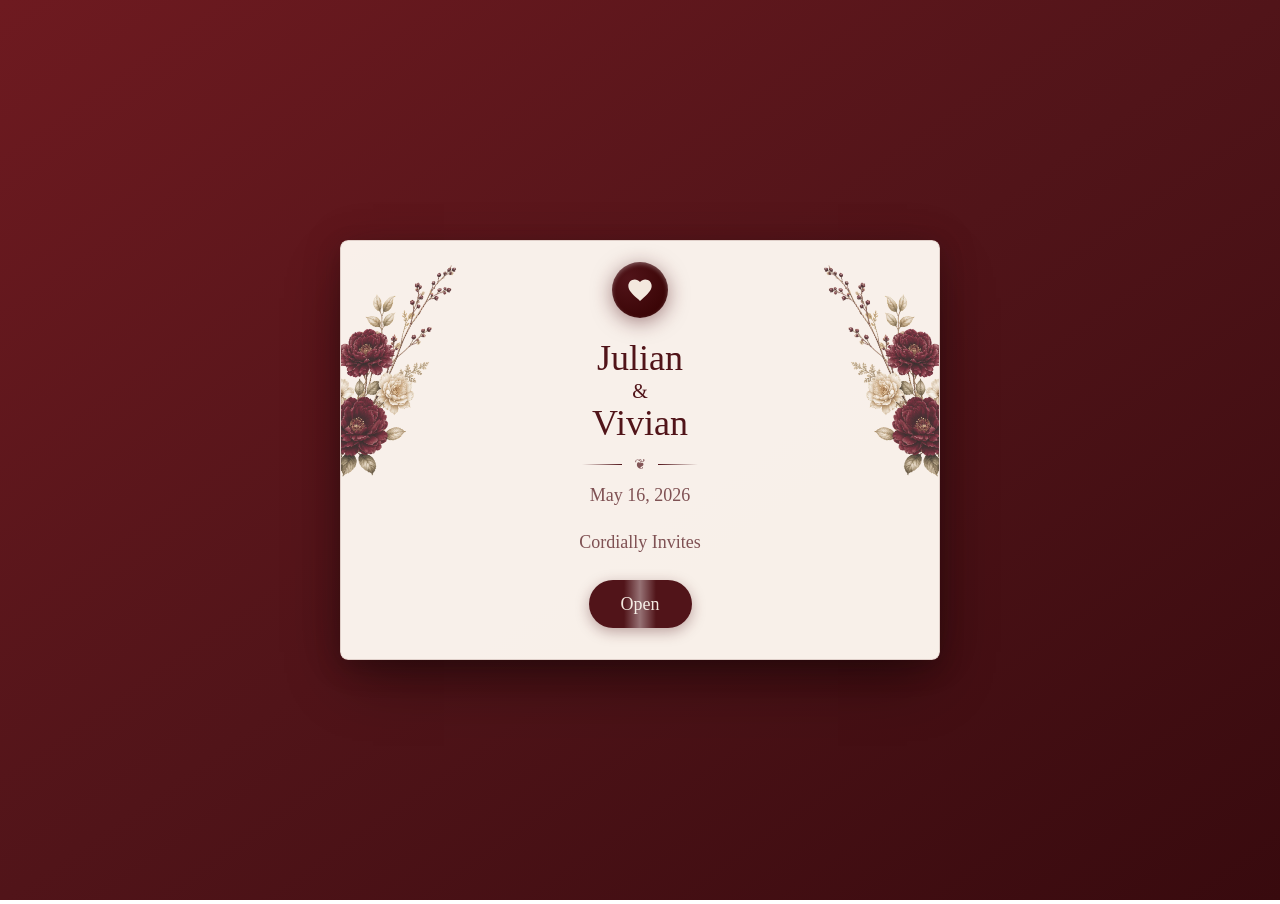
==== offline-preview.html @ 5299aa39 "Add offline invitation mirror" ====
<!doctype html>
<html lang="en">
  <head>
    <meta charset="utf-8" />
    <meta name="viewport" content="width=device-width, initial-scale=1" />
    <title>Minimalism Dark Red – Offline Preview</title>
    <style>
      html, body, iframe { width: 100%; height: 100%; margin: 0; border: 0; }
      body { background: #fff; }
    </style>
  </head>
  <body>
    <!-- The mirror includes the server-rendered preview but not its live backend. -->
    <iframe
      title="Offline invitation preview"
      sandbox
      src="chungdoi.com/templates/minimalism-dark-red/demo.html"
    ></iframe>
  </body>
</html>
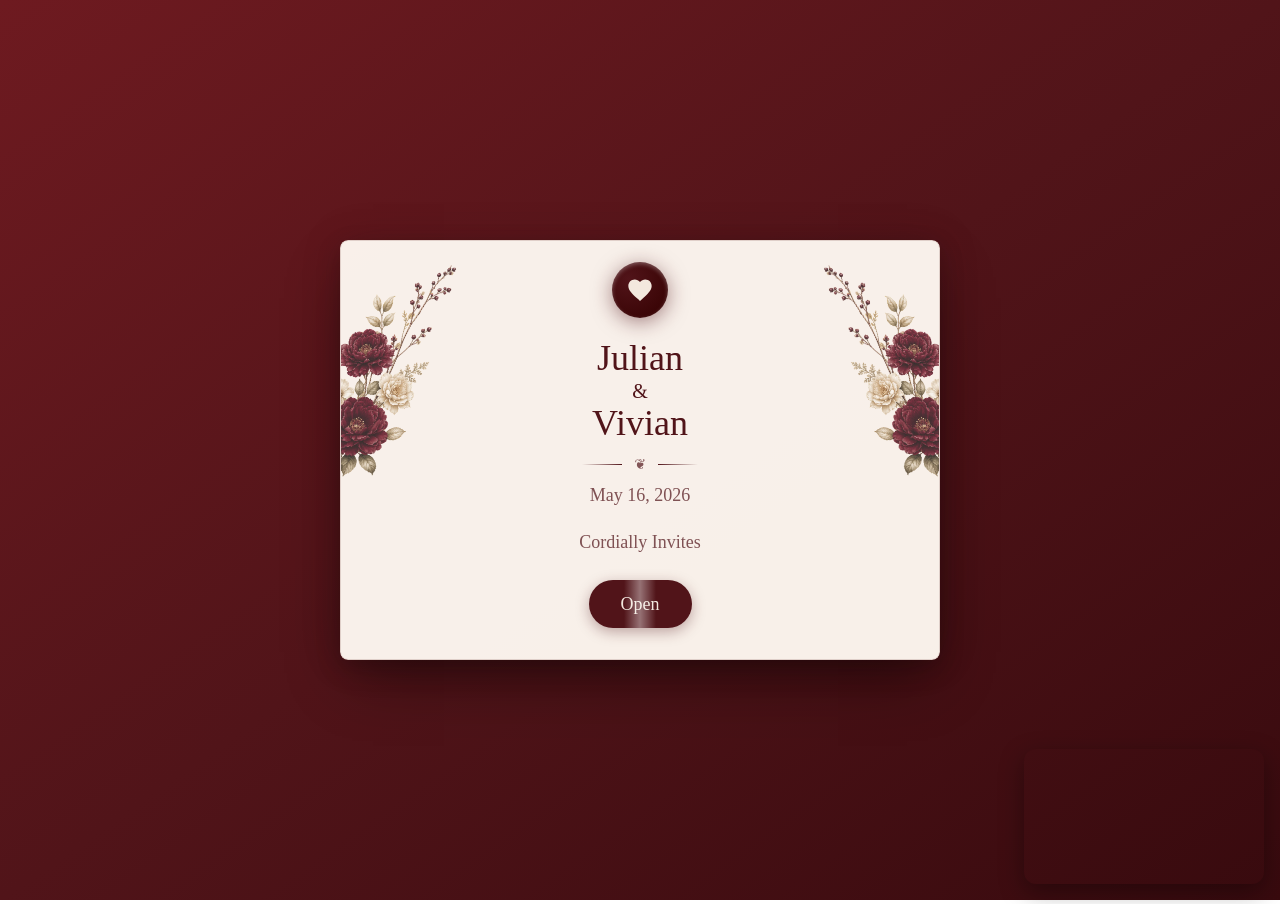
==== commit 6fceac37: "Add looping YouTube music player" ====
--- a/offline-preview.html
+++ b/offline-preview.html
@@ -5,16 +5,45 @@
     <meta name="viewport" content="width=device-width, initial-scale=1" />
     <title>Minimalism Dark Red – Offline Preview</title>
     <style>
-      html, body, iframe { width: 100%; height: 100%; margin: 0; border: 0; }
+      html, body { width: 100%; height: 100%; margin: 0; }
       body { background: #fff; }
+      #invitation-preview { width: 100%; height: 100%; border: 0; }
+      #music-player {
+        position: fixed;
+        right: 16px;
+        bottom: 16px;
+        z-index: 10;
+        width: 240px;
+        height: 135px;
+        border: 0;
+        border-radius: 12px;
+        box-shadow: 0 8px 24px rgb(0 0 0 / 35%);
+      }
+      @media (max-width: 600px) {
+        #music-player { width: 160px; height: 90px; right: 10px; bottom: 10px; }
+      }
     </style>
   </head>
   <body>
     <!-- The mirror includes the server-rendered preview but not its live backend. -->
     <iframe
+      id="invitation-preview"
       title="Offline invitation preview"
       sandbox
       src="chungdoi.com/templates/minimalism-dark-red/demo.html"
     ></iframe>
+    <iframe
+      id="music-player"
+      title="Beautiful In White by Shane Filan"
+      data-player-url="https://www.youtube.com/embed/06-XXOTP3Gc?autoplay=1&amp;loop=1&amp;playlist=06-XXOTP3Gc&amp;playsinline=1&amp;rel=0"
+      allow="autoplay; encrypted-media; picture-in-picture"
+      referrerpolicy="strict-origin-when-cross-origin"
+    ></iframe>
+    <script>
+      const musicPlayer = document.querySelector('#music-player');
+      const playerUrl = new URL(musicPlayer.dataset.playerUrl);
+      playerUrl.searchParams.set('origin', window.location.origin);
+      musicPlayer.src = playerUrl;
+    </script>
   </body>
 </html>
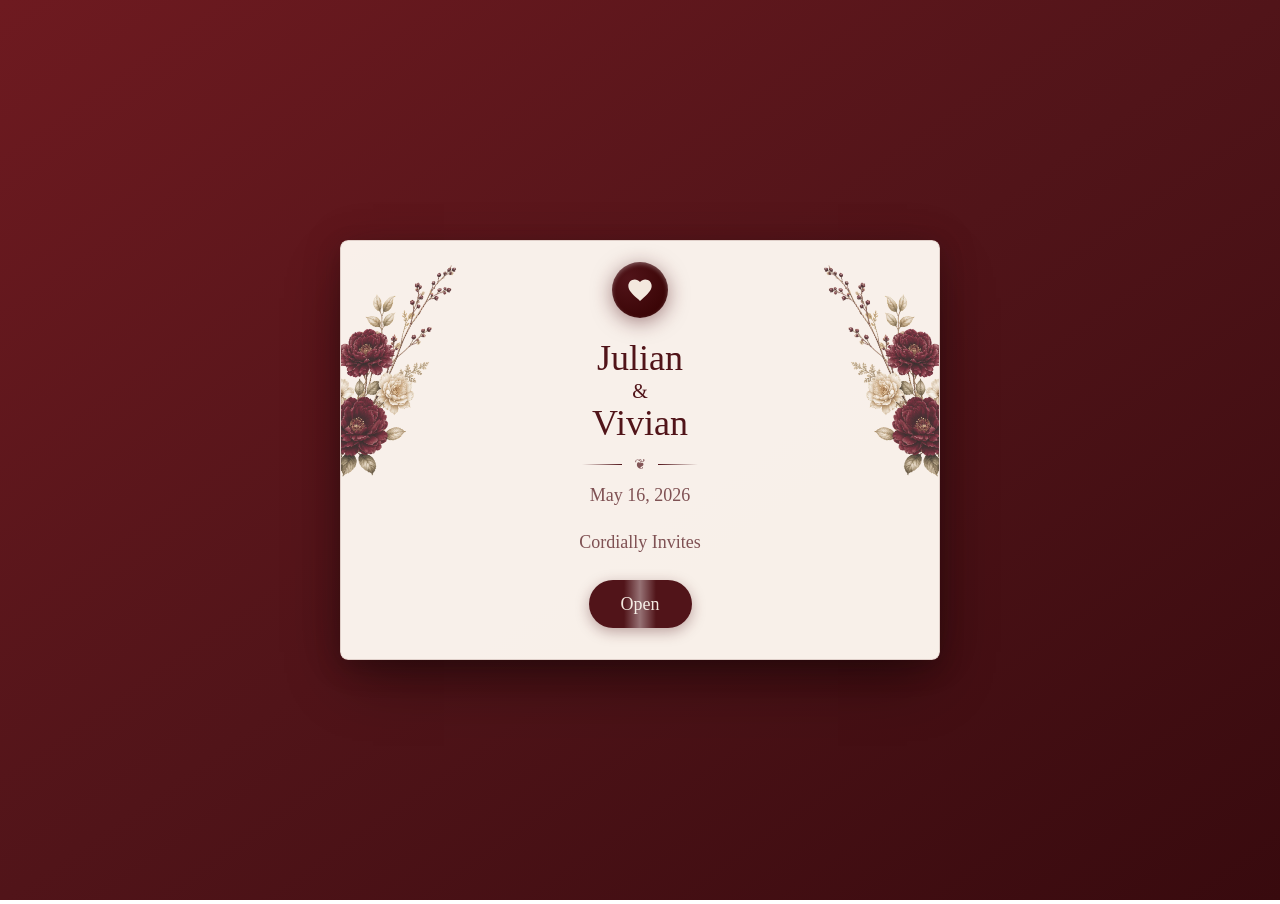
==== commit ae1c91cf: "Remove unavailable YouTube embed" ====
--- a/offline-preview.html
+++ b/offline-preview.html
@@ -8,20 +8,6 @@
       html, body { width: 100%; height: 100%; margin: 0; }
       body { background: #fff; }
       #invitation-preview { width: 100%; height: 100%; border: 0; }
-      #music-player {
-        position: fixed;
-        right: 16px;
-        bottom: 16px;
-        z-index: 10;
-        width: 240px;
-        height: 135px;
-        border: 0;
-        border-radius: 12px;
-        box-shadow: 0 8px 24px rgb(0 0 0 / 35%);
-      }
-      @media (max-width: 600px) {
-        #music-player { width: 160px; height: 90px; right: 10px; bottom: 10px; }
-      }
     </style>
   </head>
   <body>
@@ -32,18 +18,5 @@
       sandbox
       src="chungdoi.com/templates/minimalism-dark-red/demo.html"
     ></iframe>
-    <iframe
-      id="music-player"
-      title="Beautiful In White by Shane Filan"
-      data-player-url="https://www.youtube.com/embed/06-XXOTP3Gc?autoplay=1&amp;loop=1&amp;playlist=06-XXOTP3Gc&amp;playsinline=1&amp;rel=0"
-      allow="autoplay; encrypted-media; picture-in-picture"
-      referrerpolicy="strict-origin-when-cross-origin"
-    ></iframe>
-    <script>
-      const musicPlayer = document.querySelector('#music-player');
-      const playerUrl = new URL(musicPlayer.dataset.playerUrl);
-      playerUrl.searchParams.set('origin', window.location.origin);
-      musicPlayer.src = playerUrl;
-    </script>
   </body>
 </html>
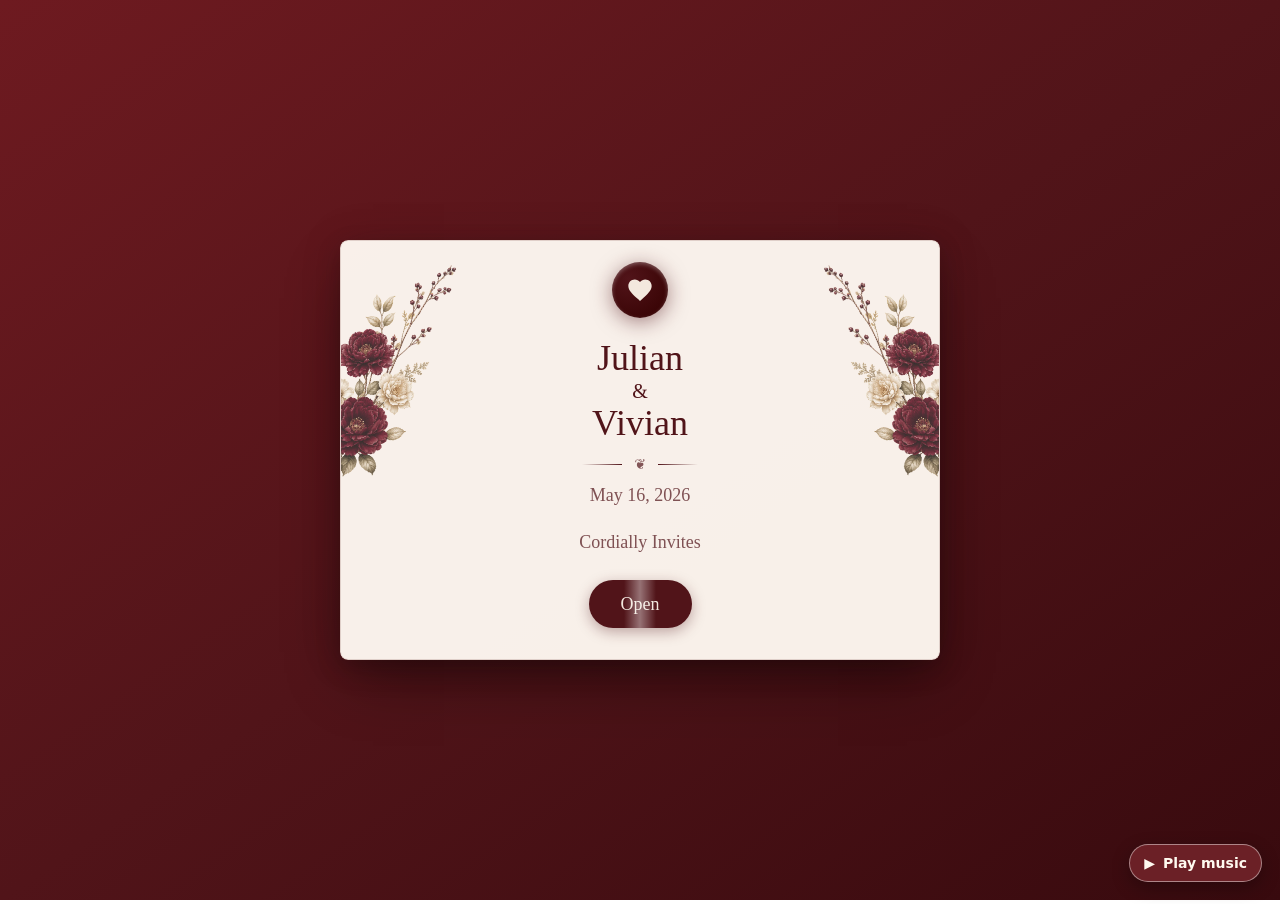
==== commit 2c9c32cb: "Add user-controlled background music playback" ====
--- a/offline-preview.html
+++ b/offline-preview.html
@@ -8,9 +8,33 @@
       html, body { width: 100%; height: 100%; margin: 0; }
       body { background: #fff; }
       #invitation-preview { width: 100%; height: 100%; border: 0; }
+      #music-toggle {
+        position: fixed;
+        right: 18px;
+        bottom: 18px;
+        z-index: 10;
+        display: inline-flex;
+        align-items: center;
+        gap: 8px;
+        padding: 10px 14px;
+        border: 1px solid rgb(255 255 255 / 45%);
+        border-radius: 999px;
+        background: #6b2026;
+        color: #fffaf0;
+        box-shadow: 0 6px 18px rgb(0 0 0 / 28%);
+        cursor: pointer;
+        font: 600 14px system-ui, sans-serif;
+      }
+      #music-toggle:hover { background: #842a31; }
     </style>
   </head>
   <body>
+    <audio id="background-music" autoplay loop preload="auto">
+      <source src="assets/audio/beautiful-in-white.mp3" type="audio/mpeg" />
+    </audio>
+    <button id="music-toggle" type="button" aria-pressed="false">
+      <span aria-hidden="true">▶</span><span>Play music</span>
+    </button>
     <!-- The mirror includes the server-rendered preview but not its live backend. -->
     <iframe
       id="invitation-preview"
@@ -18,5 +42,28 @@
       sandbox
       src="chungdoi.com/templates/minimalism-dark-red/demo.html"
     ></iframe>
+    <script>
+      const backgroundMusic = document.querySelector('#background-music');
+      const musicToggle = document.querySelector('#music-toggle');
+
+      const updateMusicButton = () => {
+        const isPlaying = !backgroundMusic.paused;
+        musicToggle.setAttribute('aria-pressed', String(isPlaying));
+        musicToggle.innerHTML = isPlaying
+          ? '<span aria-hidden="true">❚❚</span><span>Pause music</span>'
+          : '<span aria-hidden="true">▶</span><span>Play music</span>';
+      };
+      const startMusic = () => backgroundMusic.play().then(updateMusicButton).catch(updateMusicButton);
+
+      startMusic();
+      window.addEventListener('pointerdown', startMusic, { once: true });
+      window.addEventListener('keydown', startMusic, { once: true });
+      musicToggle.addEventListener('click', () => {
+        if (backgroundMusic.paused) startMusic();
+        else backgroundMusic.pause();
+      });
+      backgroundMusic.addEventListener('play', updateMusicButton);
+      backgroundMusic.addEventListener('pause', updateMusicButton);
+    </script>
   </body>
 </html>
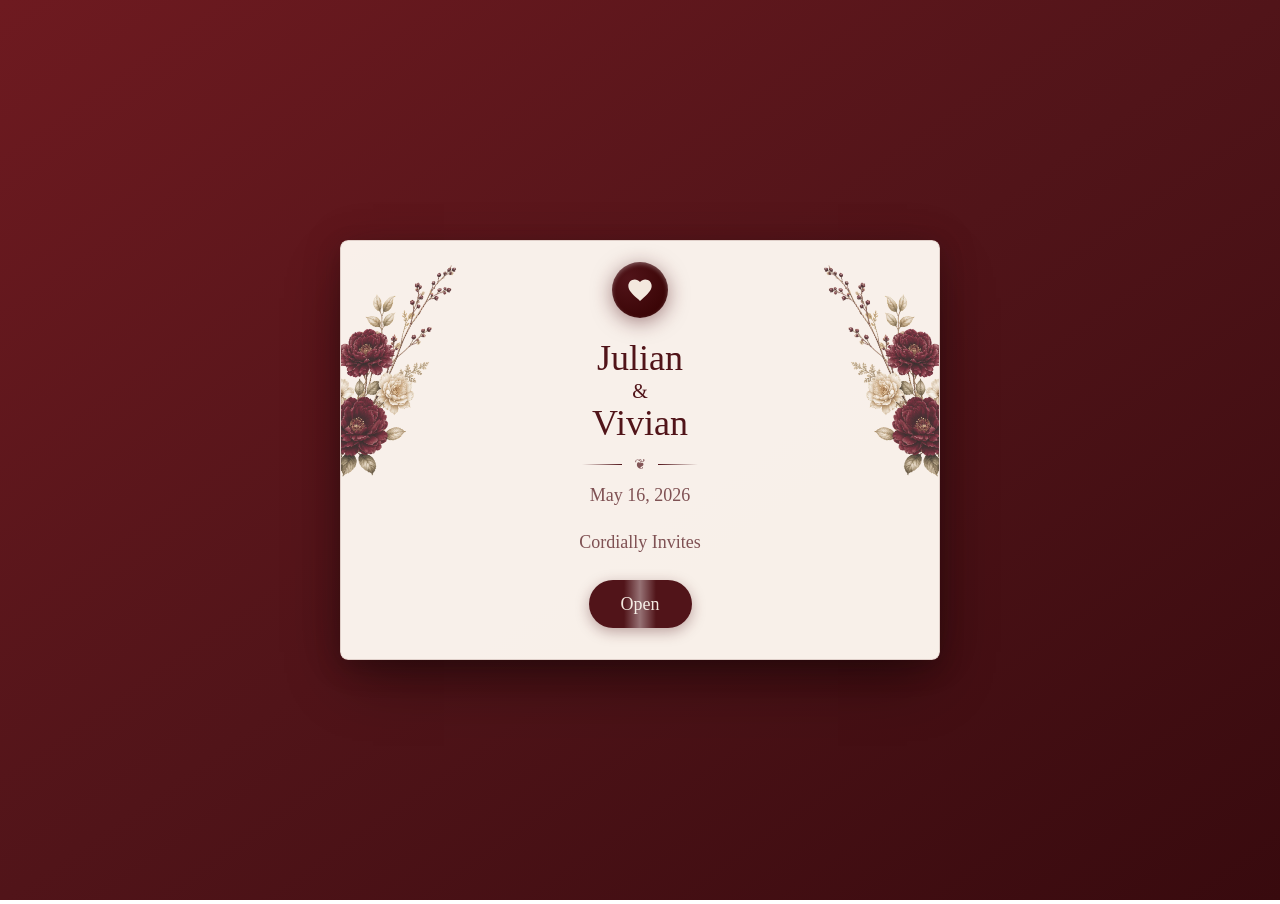
==== commit 143c35a6: "Start music when invitation is opened" ====
--- a/offline-preview.html
+++ b/offline-preview.html
@@ -8,62 +8,33 @@
       html, body { width: 100%; height: 100%; margin: 0; }
       body { background: #fff; }
       #invitation-preview { width: 100%; height: 100%; border: 0; }
-      #music-toggle {
-        position: fixed;
-        right: 18px;
-        bottom: 18px;
-        z-index: 10;
-        display: inline-flex;
-        align-items: center;
-        gap: 8px;
-        padding: 10px 14px;
-        border: 1px solid rgb(255 255 255 / 45%);
-        border-radius: 999px;
-        background: #6b2026;
-        color: #fffaf0;
-        box-shadow: 0 6px 18px rgb(0 0 0 / 28%);
-        cursor: pointer;
-        font: 600 14px system-ui, sans-serif;
-      }
-      #music-toggle:hover { background: #842a31; }
     </style>
   </head>
   <body>
     <audio id="background-music" autoplay loop preload="auto">
       <source src="assets/audio/beautiful-in-white.mp3" type="audio/mpeg" />
     </audio>
-    <button id="music-toggle" type="button" aria-pressed="false">
-      <span aria-hidden="true">▶</span><span>Play music</span>
-    </button>
     <!-- The mirror includes the server-rendered preview but not its live backend. -->
     <iframe
       id="invitation-preview"
       title="Offline invitation preview"
-      sandbox
+      sandbox="allow-same-origin"
       src="chungdoi.com/templates/minimalism-dark-red/demo.html"
     ></iframe>
     <script>
       const backgroundMusic = document.querySelector('#background-music');
-      const musicToggle = document.querySelector('#music-toggle');
-
-      const updateMusicButton = () => {
-        const isPlaying = !backgroundMusic.paused;
-        musicToggle.setAttribute('aria-pressed', String(isPlaying));
-        musicToggle.innerHTML = isPlaying
-          ? '<span aria-hidden="true">❚❚</span><span>Pause music</span>'
-          : '<span aria-hidden="true">▶</span><span>Play music</span>';
+      const invitationPreview = document.querySelector('#invitation-preview');
+      const startMusic = () => backgroundMusic.play().catch(() => {});
+      const listenForInvitationGesture = () => {
+        const invitationDocument = invitationPreview.contentDocument;
+        invitationDocument?.addEventListener('pointerdown', startMusic, { once: true, capture: true });
+        invitationDocument?.addEventListener('keydown', startMusic, { once: true, capture: true });
       };
-      const startMusic = () => backgroundMusic.play().then(updateMusicButton).catch(updateMusicButton);
 
       startMusic();
       window.addEventListener('pointerdown', startMusic, { once: true });
       window.addEventListener('keydown', startMusic, { once: true });
-      musicToggle.addEventListener('click', () => {
-        if (backgroundMusic.paused) startMusic();
-        else backgroundMusic.pause();
-      });
-      backgroundMusic.addEventListener('play', updateMusicButton);
-      backgroundMusic.addEventListener('pause', updateMusicButton);
+      invitationPreview.addEventListener('load', listenForInvitationGesture);
     </script>
   </body>
 </html>
